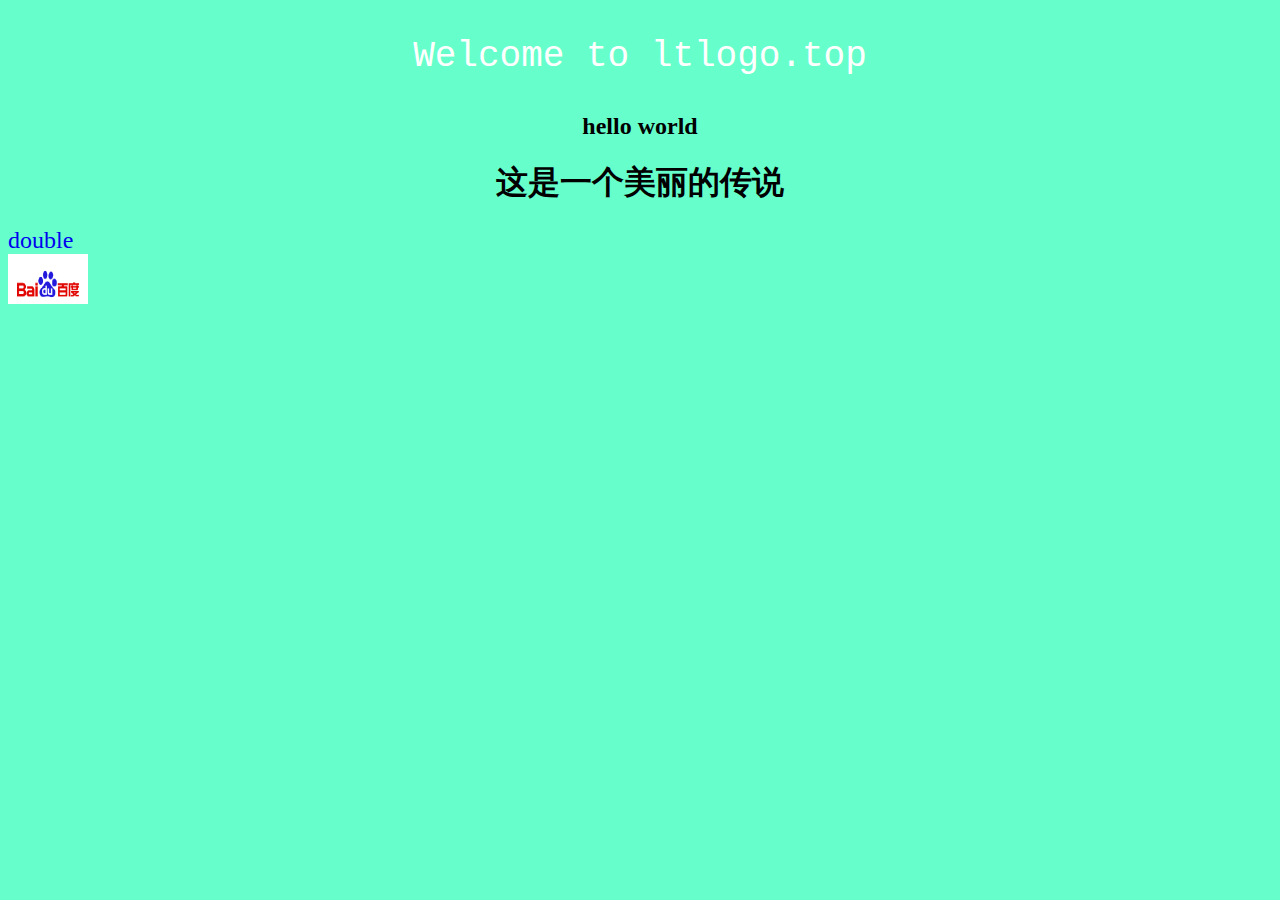
==== index.html @ c0f659df "照片" ====
<!DOCTYPE html PUBLIC "-//W3C//DTD XHTML 1.0 Transitional//EN" "http://www.w3.org/TR/xhtml1/DTD/xhtml1-transitional.dtd">
<html xmlns="http://www.w3.org/1999/xhtml">
<head>
<meta http-equiv="Content-Type" content="text/html; charset=utf-8" />

<title>ltlogo.top</title>
</head>

    <body style="background-color:#6FC">
    
        <!--
        <h1 style="color:#600">这是我使用github pages搭建的个人站点。</h1>
        -->
        <p style="font-family:'Courier New', Courier, monospace;color:#FFF;font-size:36px;"align="center">Welcome to ltlogo.top</p>
        <h2 align="center">hello world</h2>
        <p><h1 align="center">这是一个美丽的传说</h1></p>      
        <a href="two.html" style="text-decoration:none;font-size:24px">  double  </a>
    	<br/>
        	<a href="https://baidu.com"><img height="50" width="80" src="baidu.png"></a>
     
      </body>

</html>
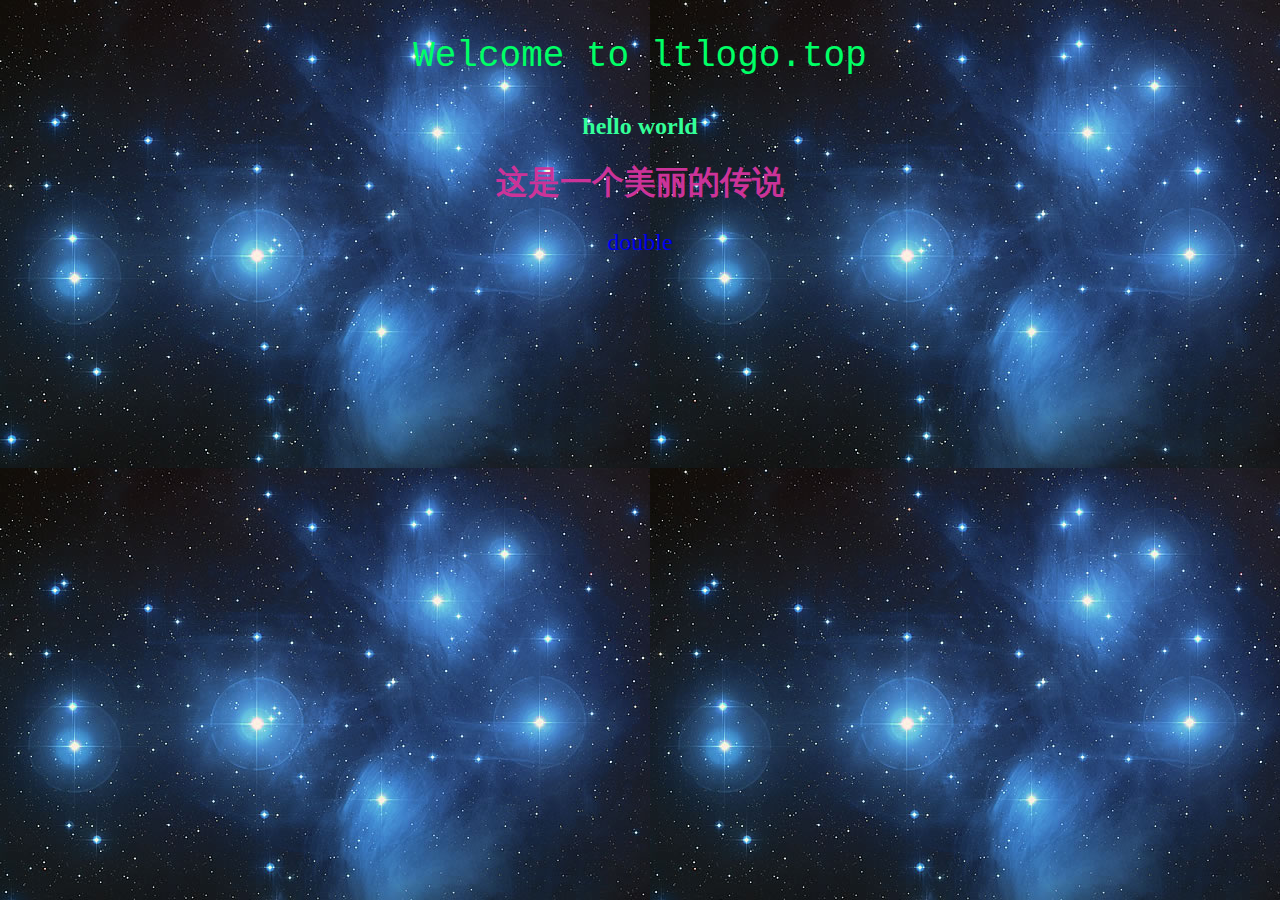
==== commit 30f5366e: "重新设计" ====
--- a/index.html
+++ b/index.html
@@ -6,17 +6,11 @@
 <title>ltlogo.top</title>
 </head>
 
-    <body style="background-color:#6FC">
-    
-        <!--
-        <h1 style="color:#600">这是我使用github pages搭建的个人站点。</h1>
-        -->
-        <p style="font-family:'Courier New', Courier, monospace;color:#FFF;font-size:36px;"align="center">Welcome to ltlogo.top</p>
-        <h2 align="center">hello world</h2>
-        <p><h1 align="center">这是一个美丽的传说</h1></p>      
-        <a href="two.html" style="text-decoration:none;font-size:24px">  double  </a>
-    	<br/>
-        	<a href="https://baidu.com"><img height="50" width="80" src="baidu.png"></a>
+    <body style="background-color:#6FC" background="picture/background.jpg">
+        <p style="font-family:'Courier New', Courier, monospace;color:#0F6;font-size:36px;"align="center">Welcome to ltlogo.top</p>
+        <h2 align="center" style="color:#3F9">hello world</h2>
+        <p><h1 align="center" style="color:#C39">这是一个美丽的传说</h1></p>      
+        <a href="www/two.html" style="text-decoration:none;font-size:24px">  <p align="center">double</p> </a>
      
       </body>
 
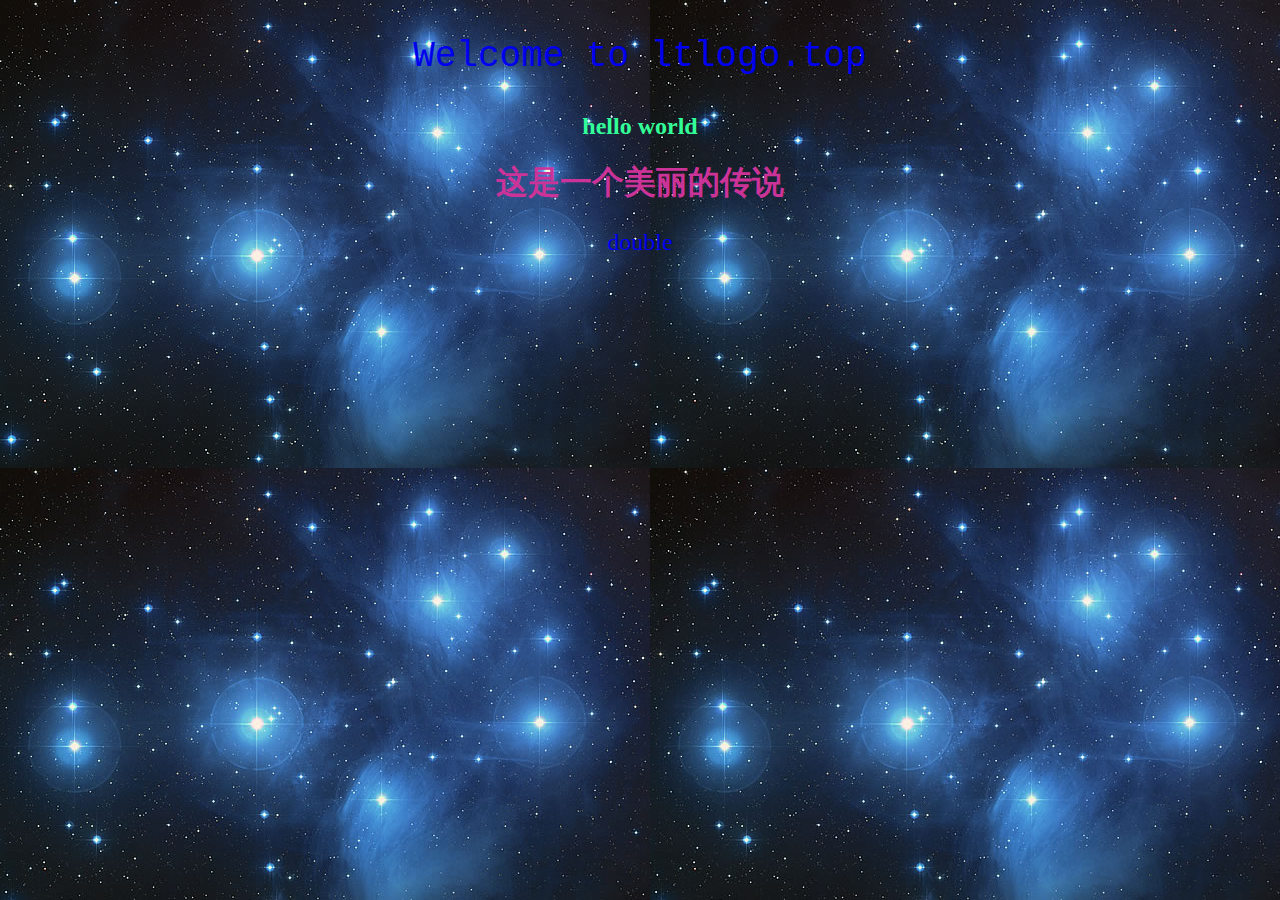
==== commit 25aad712: "主页" ====
--- a/index.html
+++ b/index.html
@@ -2,12 +2,12 @@
 <html xmlns="http://www.w3.org/1999/xhtml">
 <head>
 <meta http-equiv="Content-Type" content="text/html; charset=utf-8" />
+<title>ltlogo.top</title>
 
-<title>ltlogo.top</title>
 </head>
 
-    <body style="background-color:#6FC" background="picture/background.jpg">
-        <p style="font-family:'Courier New', Courier, monospace;color:#0F6;font-size:36px;"align="center">Welcome to ltlogo.top</p>
+    <body  background="picture/background.jpg">
+        <p style="font-family:'Courier New', Courier, monospace;color:#0F6;font-size:36px;"align="center"><a href="www/zhuye.html" style="text-decoration:none">Welcome to ltlogo.top</a></p>
         <h2 align="center" style="color:#3F9">hello world</h2>
         <p><h1 align="center" style="color:#C39">这是一个美丽的传说</h1></p>      
         <a href="www/two.html" style="text-decoration:none;font-size:24px">  <p align="center">double</p> </a>
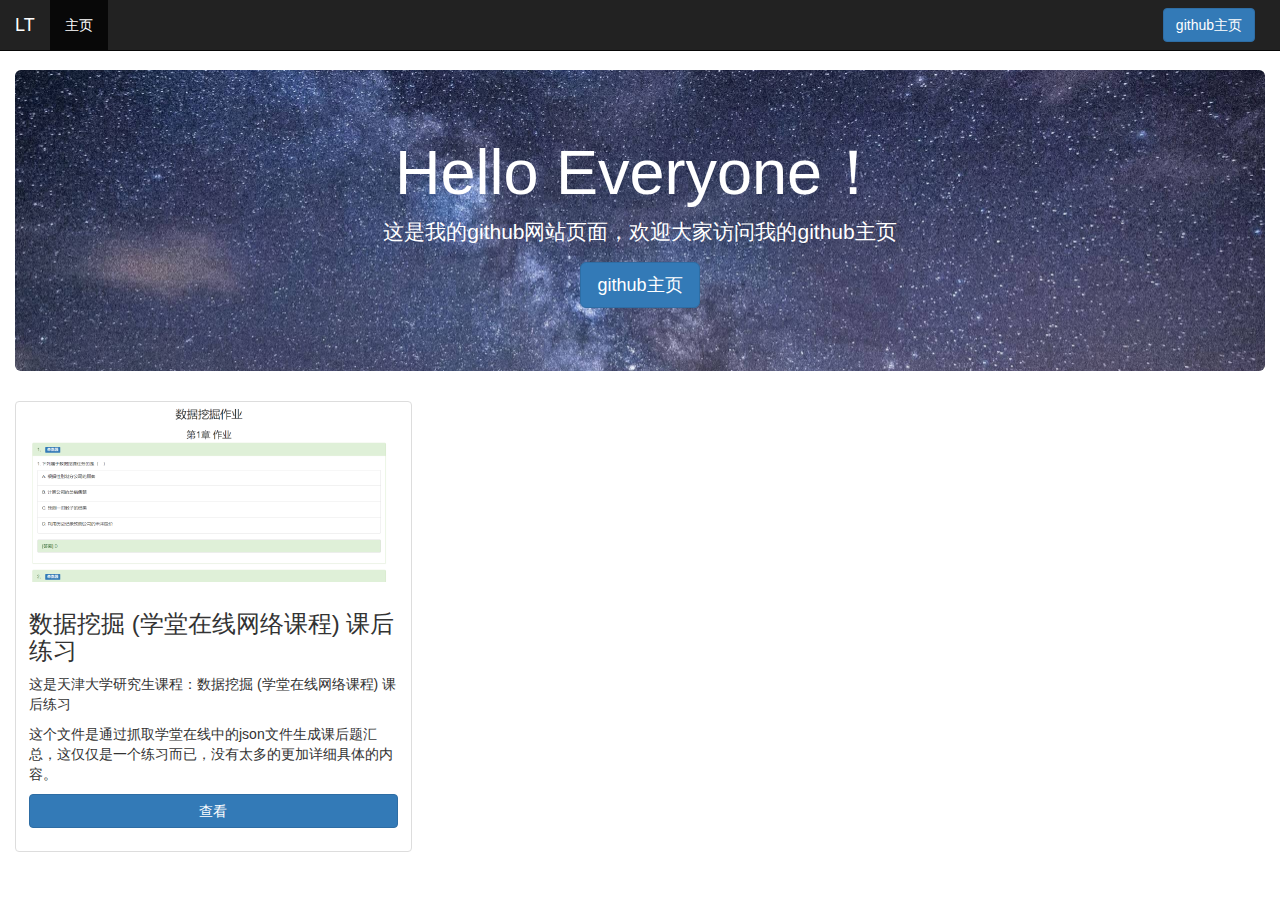
==== commit 917b9df9: "增加主页和数据分析课后作业" ====
--- a/index.html
+++ b/index.html
@@ -1,17 +1,82 @@
-<!DOCTYPE html PUBLIC "-//W3C//DTD XHTML 1.0 Transitional//EN" "http://www.w3.org/TR/xhtml1/DTD/xhtml1-transitional.dtd">
-<html xmlns="http://www.w3.org/1999/xhtml">
+<!DOCTYPE html>
+<html lang="en">
+
 <head>
-<meta http-equiv="Content-Type" content="text/html; charset=utf-8" />
-<title>ltlogo.top</title>
+    <meta charset="UTF-8">
+    <meta name="viewport" content="width=device-width, initial-scale=1.0">
+    <title>我的主页</title>
 
+    <script src="./static/js/jquery.min.js"></script>
+    <script src="./static/plugin/bootstrap/js/bootstrap.min.js"></script>
+    <link rel="stylesheet" href="./static/plugin/bootstrap/css/bootstrap.min.css">
+    <link rel="stylesheet" href="./static/css/main.css">
 </head>
 
-    <body  background="picture/background.jpg">
-        <p style="font-family:'Courier New', Courier, monospace;color:#0F6;font-size:36px;"align="center"><a href="www/zhuye.html" style="text-decoration:none">Welcome to ltlogo.top</a></p>
-        <h2 align="center" style="color:#3F9">hello world</h2>
-        <p><h1 align="center" style="color:#C39">这是一个美丽的传说</h1></p>      
-        <a href="www/two.html" style="text-decoration:none;font-size:24px">  <p align="center">double</p> </a>
-     
-      </body>
+<body>
 
-</html>
+    <nav class="navbar navbar-inverse navbar-fixed-top">
+        <div class="container-fluid">
+          <!-- Brand and toggle get grouped for better mobile display -->
+          <div class="navbar-header">
+            <button type="button" class="navbar-toggle collapsed" data-toggle="collapse" data-target="#bs-example-navbar-collapse-1" aria-expanded="false">
+              <span class="sr-only">Toggle navigation</span>
+              <span class="icon-bar"></span>
+              <span class="icon-bar"></span>
+              <span class="icon-bar"></span>
+            </button>
+            <a class="navbar-brand" href="https://secoworld.github.io/">LT</a>
+          </div>
+      
+          <!-- Collect the nav links, forms, and other content for toggling -->
+          <div class="collapse navbar-collapse" id="bs-example-navbar-collapse-1">
+            <ul class="nav navbar-nav">
+              <li class="active"><a href="https://secoworld.github.io/">主页 <span class="sr-only">(current)</span></a></li>
+        
+            </ul>
+
+            <ul class="nav navbar-nav navbar-right" style="margin-right: 10px;">
+                <button type="button" class="btn btn-primary navbar-btn" id="github_home">github主页</button>
+              </ul>
+          
+           
+          </div><!-- /.navbar-collapse -->
+        </div><!-- /.container-fluid -->
+      </nav>
+
+    <div class="container-fluid">
+        <div class="jumbotron index-head">
+            <h1>Hello Everyone！</h1>
+            <p>这是我的github网站页面，欢迎大家访问我的github主页</p>
+            <p><a class="btn btn-primary btn-lg" href="https://github.com/secoworld" role="button">github主页</a></p>
+        </div>
+
+        <div class="row">
+            <div class="col-sm-6 col-md-4">
+                <div class="thumbnail">
+                    <img src="./static/img/html.png" alt="生成word文档">
+                    <div class="caption">
+                        <h3>数据挖掘 (学堂在线网络课程) 课后练习</h3>
+                        <p>这是天津大学研究生课程：数据挖掘 (学堂在线网络课程) 课后练习</p>
+
+                        <p>这个文件是通过抓取学堂在线中的json文件生成课后题汇总，这仅仅是一个练习而已，没有太多的更加详细具体的内容。</p>
+                        <p class="text-center"><a href="./html/dataAnalysis.html" class="btn btn-primary center-block" role="button">查看</a>
+                    </div>
+                </div>
+            </div>
+        </div>
+
+
+    </div>
+
+
+<script>
+    $(document).ready(function(){
+        $("#github_home").click(function(){
+            window.location.href = "https://github.com/secoworld";
+        });
+    })
+
+</script>
+</body>
+
+</html>--- a/static/css/main.css
+++ b/static/css/main.css
@@ -0,0 +1,13 @@
+
+body { 
+    padding-top: 70px; 
+}
+
+.index-head{
+    background-image: url(../img/bg-star.jpg);
+    color: white;
+    text-align: center;
+    background-attachment: fixed;
+    overflow: hidden;
+    background-size: 100%;
+}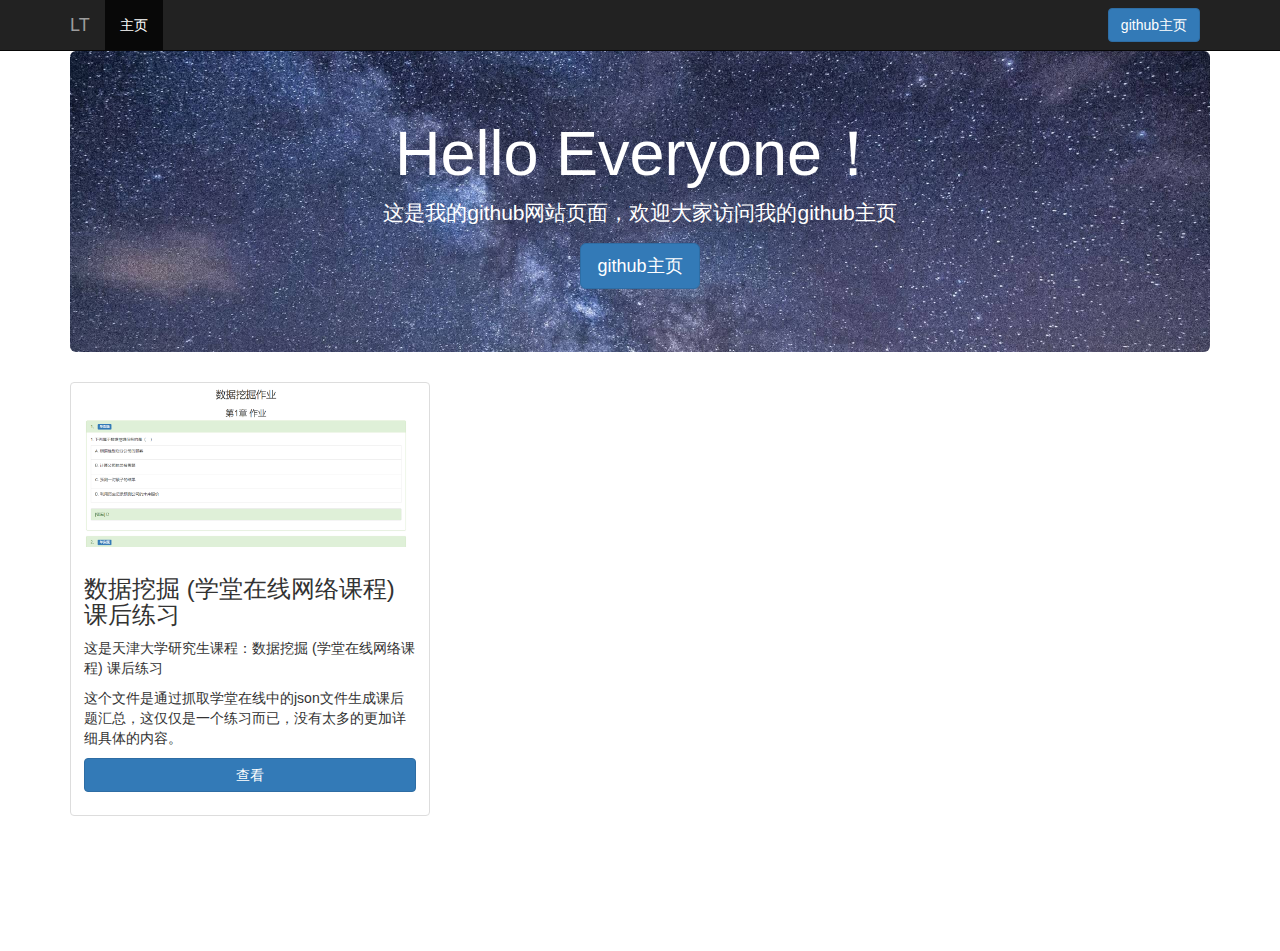
==== commit 3b734034: "修改index主页" ====
--- a/index.html
+++ b/index.html
@@ -15,7 +15,7 @@
 <body>
 
     <nav class="navbar navbar-inverse navbar-fixed-top">
-        <div class="container-fluid">
+        <div class="container">
           <!-- Brand and toggle get grouped for better mobile display -->
           <div class="navbar-header">
             <button type="button" class="navbar-toggle collapsed" data-toggle="collapse" data-target="#bs-example-navbar-collapse-1" aria-expanded="false">
@@ -43,30 +43,32 @@
         </div><!-- /.container-fluid -->
       </nav>
 
-    <div class="container-fluid">
-        <div class="jumbotron index-head">
-            <h1>Hello Everyone！</h1>
-            <p>这是我的github网站页面，欢迎大家访问我的github主页</p>
-            <p><a class="btn btn-primary btn-lg" href="https://github.com/secoworld" role="button">github主页</a></p>
-        </div>
+      <div class="container-fluid bg-all" >
+        <div class="container">
+                <div class="jumbotron index-head">
+                    <h1>Hello Everyone！</h1>
+                    <p>这是我的github网站页面，欢迎大家访问我的github主页</p>
+                    <p><a class="btn btn-primary btn-lg" href="https://github.com/secoworld" role="button">github主页</a></p>
+                </div>
 
-        <div class="row">
-            <div class="col-sm-6 col-md-4">
-                <div class="thumbnail">
-                    <img src="./static/img/html.png" alt="生成word文档">
-                    <div class="caption">
-                        <h3>数据挖掘 (学堂在线网络课程) 课后练习</h3>
-                        <p>这是天津大学研究生课程：数据挖掘 (学堂在线网络课程) 课后练习</p>
+                <div class="row">
+                    <div class="col-sm-6 col-md-4">
+                        <div class="thumbnail">
+                            <img src="./static/img/html.png" alt="生成word文档">
+                            <div class="caption">
+                                <h3>数据挖掘 (学堂在线网络课程) 课后练习</h3>
+                                <p>这是天津大学研究生课程：数据挖掘 (学堂在线网络课程) 课后练习</p>
 
-                        <p>这个文件是通过抓取学堂在线中的json文件生成课后题汇总，这仅仅是一个练习而已，没有太多的更加详细具体的内容。</p>
-                        <p class="text-center"><a href="./html/dataAnalysis.html" class="btn btn-primary center-block" role="button">查看</a>
+                                <p>这个文件是通过抓取学堂在线中的json文件生成课后题汇总，这仅仅是一个练习而已，没有太多的更加详细具体的内容。</p>
+                                <p class="text-center"><a href="./html/dataAnalysis.html" class="btn btn-primary center-block" role="button">查看</a>
+                            </div>
+                        </div>
                     </div>
                 </div>
             </div>
-        </div>
+      </div>
 
-
-    </div>
+  
 
 
 <script>
--- a/static/css/main.css
+++ b/static/css/main.css
@@ -1,6 +1,7 @@
 
 body { 
-    padding-top: 70px; 
+    padding-top: 51px; 
+    /* min-height: 100vh; */
 }
 
 .index-head{
@@ -10,4 +11,11 @@
     background-attachment: fixed;
     overflow: hidden;
     background-size: 100%;
+}
+
+.bg-all {
+    /* background-image: url(../img/bg-all.jpg); */
+    /* background-attachment: fixed; */
+    /* background-size: 100%; */
+    min-height: 100vh;
 }